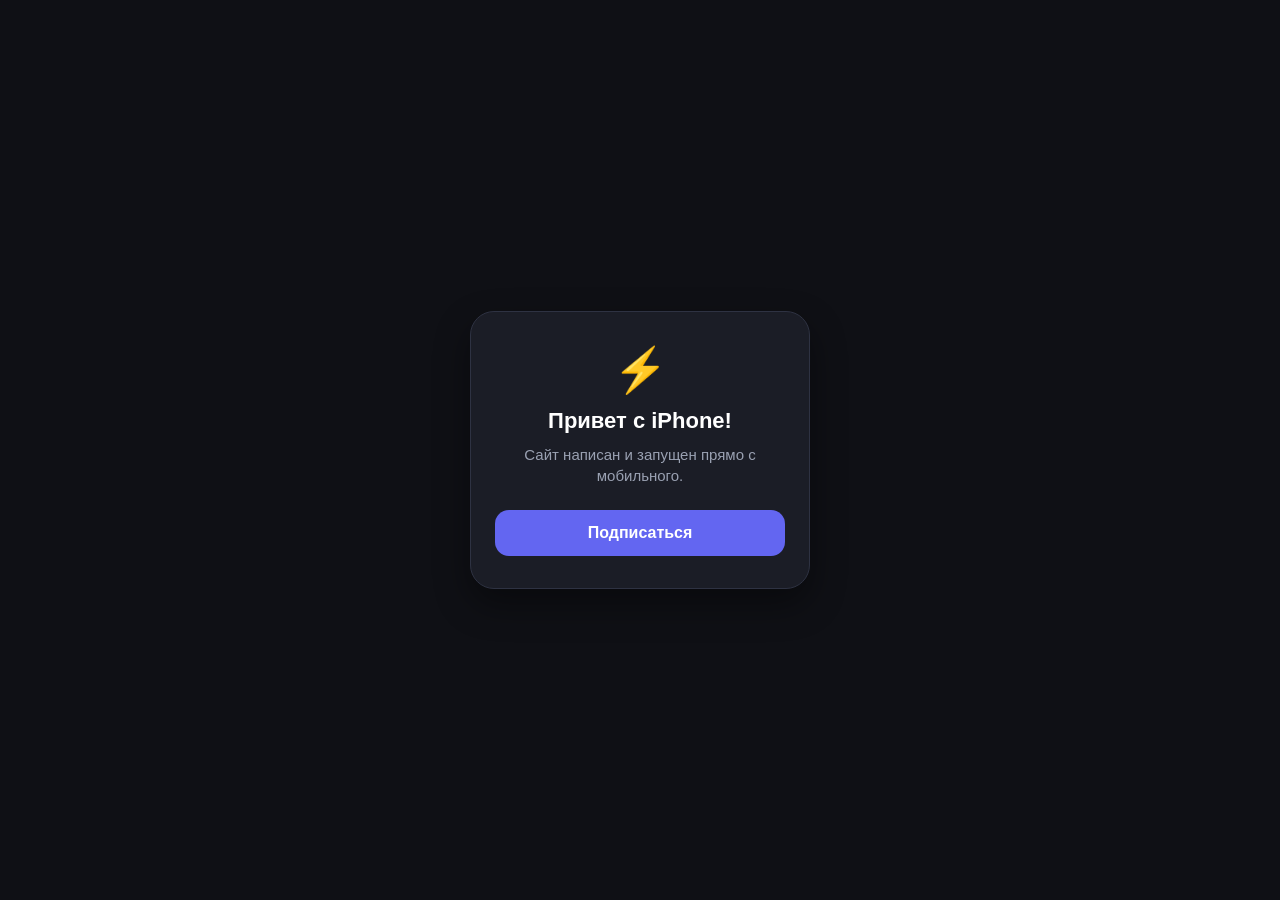
==== index.html @ 73f509ca "Add files via upload" ====
<!DOCTYPE html>
<html lang="ru">
<head>
  <meta charset="UTF-8">
  <meta name="viewport" content="width=device-width, initial-scale=1.0">
  <title>Мой сайт на iOS</title>
  <link rel="stylesheet" href="style.css">
</head>
<body>
  <div class="card">
    <div class="emoji">⚡</div>
    <h1>Привет с iPhone!</h1>
    <p>Сайт написан и запущен прямо с мобильного.</p>
    <a href="#" class="btn">Подписаться</a>
  </div>
</body>
</html>
---- style.css ----
* {
  box-sizing: border-box;
  margin: 0;
  padding: 0;
  font-family: -apple-system, BlinkMacSystemFont, "Segoe UI", Roboto, sans-serif;
}

body {
  background: #0f1015;
  color: #ffffff;
  min-height: 100vh;
  display: flex;
  align-items: center;
  justify-content: center;
  padding: 20px;
}

.card {
  background: #1b1d26;
  border: 1px solid #2e3242;
  border-radius: 24px;
  padding: 32px 24px;
  width: 100%;
  max-width: 340px;
  text-align: center;
  box-shadow: 0 15px 35px rgba(0, 0, 0, 0.4);
}

.emoji {
  font-size: 44px;
  margin-bottom: 12px;
}

h1 {
  font-size: 22px;
  margin-bottom: 10px;
}

p {
  color: #9aa1b2;
  font-size: 15px;
  line-height: 1.4;
  margin-bottom: 24px;
}

.btn {
  display: block;
  background: #6366f1;
  color: #ffffff;
  text-decoration: none;
  font-weight: 600;
  padding: 14px;
  border-radius: 14px;
  transition: opacity 0.2s;
}

.btn:active {
  opacity: 0.8;
}
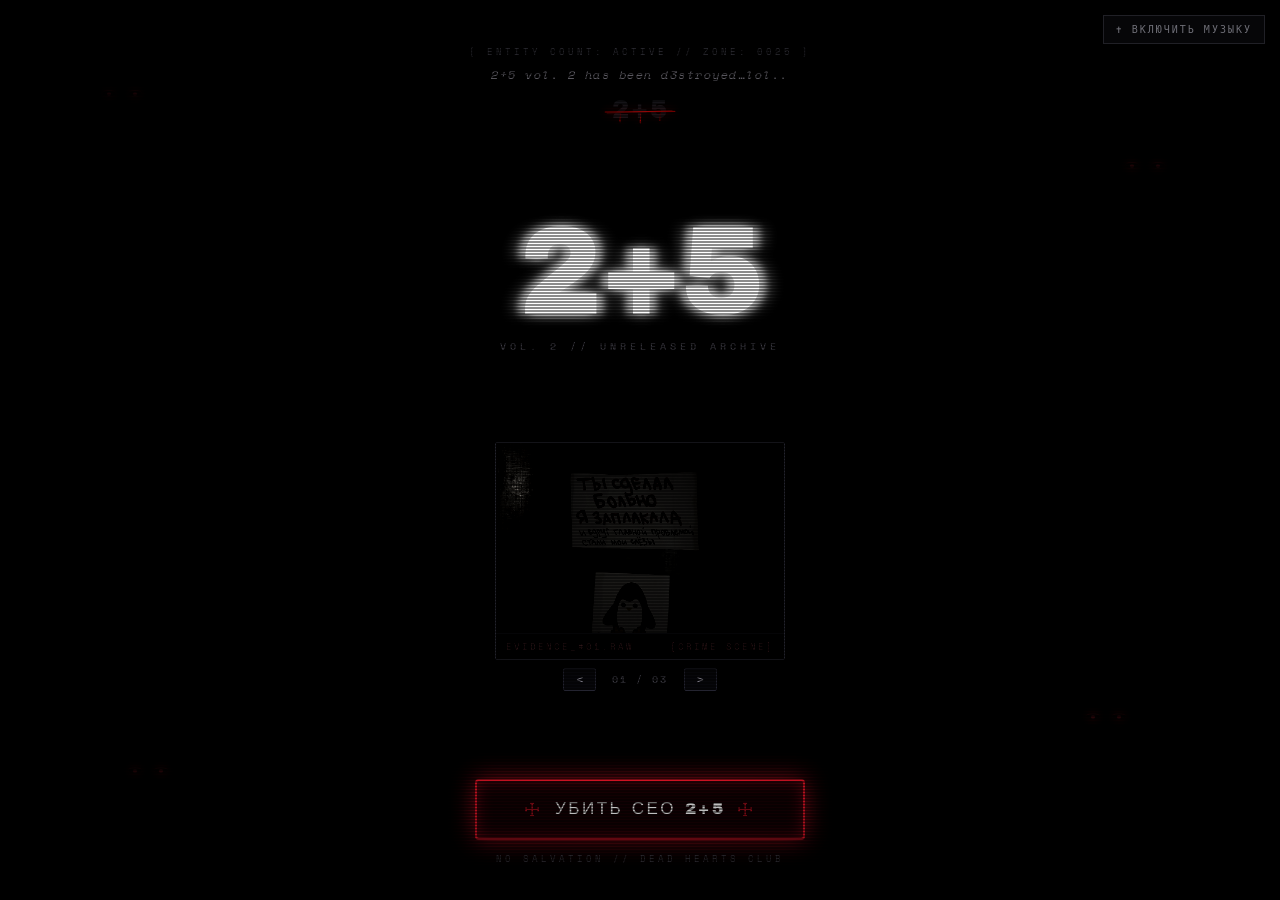
==== commit 209dc629: "Add files via upload" ====
--- a/index.html
+++ b/index.html
@@ -2,16 +2,721 @@
 <html lang="ru">
 <head>
   <meta charset="UTF-8">
-  <meta name="viewport" content="width=device-width, initial-scale=1.0">
-  <title>Мой сайт на iOS</title>
-  <link rel="stylesheet" href="style.css">
+  <meta name="viewport" content="width=device-width, initial-scale=1.0, maximum-scale=1.0, user-scalable=no">
+  <title>2+5 // DESTROYED</title>
+  <link rel="preconnect" href="https://fonts.googleapis.com">
+  <link rel="preconnect" href="https://fonts.gstatic.com" crossorigin>
+  <link href="https://fonts.googleapis.com/css2?family=Archivo+Black&family=Space+Mono:ital,wght@0,400;0,700;1,400&display=swap" rel="stylesheet">
+  
+  <style>
+    * {
+      margin: 0;
+      padding: 0;
+      box-sizing: border-box;
+      -webkit-tap-highlight-color: transparent;
+    }
+
+    html, body {
+      width: 100%;
+      min-height: 100vh;
+      min-height: 100dvh;
+      background-color: #000000 !important;
+      color: #d6d6d6;
+      font-family: 'Space Mono', monospace;
+      overflow-x: hidden;
+      user-select: none;
+      position: relative;
+    }
+
+    /* ЭЛТ полосы и виньетка */
+    .scanlines {
+      position: fixed;
+      inset: 0;
+      background: linear-gradient(rgba(18, 16, 16, 0) 50%, rgba(0, 0, 0, 0.7) 50%);
+      background-size: 100% 3px;
+      z-index: 30;
+      pointer-events: none;
+      opacity: 0.65;
+    }
+
+    .vignette {
+      position: fixed;
+      inset: 0;
+      background: radial-gradient(circle at center, transparent 30%, #000000 95%);
+      z-index: 31;
+      pointer-events: none;
+    }
+
+    /* Глаза */
+    .bg-eyes {
+      position: fixed;
+      inset: 0;
+      pointer-events: none;
+      z-index: 2;
+    }
+
+    .eye-pair {
+      position: absolute;
+      display: flex;
+      gap: 12px;
+      opacity: 0.35;
+      filter: drop-shadow(0 0 5px rgba(255, 0, 0, 0.6));
+    }
+
+    .bg-eye {
+      width: 14px;
+      height: 7px;
+      background: #080808;
+      border-radius: 50%;
+      border-top: 1px solid #7a151b;
+      border-bottom: 1px solid #330b0e;
+      position: relative;
+      display: flex;
+      align-items: center;
+      justify-content: center;
+    }
+
+    .bg-eye::after {
+      content: "";
+      width: 4px;
+      height: 4px;
+      background: #ff2a3b;
+      border-radius: 50%;
+      box-shadow: 0 0 6px #ff2a3b;
+    }
+
+    .eye-tl { top: 10%; left: 8%; animation: eyeBlink 5.5s infinite; }
+    .eye-tr { top: 18%; right: 9%; animation: eyeBlink 7s infinite 1.4s; }
+    .eye-bl { bottom: 14%; left: 10%; animation: eyeBlink 6.2s infinite 2.8s; }
+    .eye-br { bottom: 20%; right: 12%; animation: eyeBlink 8s infinite 0.5s; }
+
+    @keyframes eyeBlink {
+      0%, 93%, 100% { transform: scaleY(1); opacity: 0.35; }
+      95% { transform: scaleY(0.08); opacity: 0.05; }
+      97% { transform: scaleY(1); opacity: 0.35; }
+    }
+
+    /* Пробегающие тени */
+    .entity-corridor {
+      position: fixed;
+      inset: 0;
+      pointer-events: none;
+      z-index: 3;
+      overflow: hidden;
+    }
+
+    .shadow-runner {
+      position: absolute;
+      width: 65px;
+      height: 140px;
+      background: radial-gradient(ellipse at center, rgba(15, 15, 18, 0.9) 0%, rgba(5, 5, 6, 0.5) 60%, transparent 100%);
+      filter: blur(5px) contrast(150%);
+      opacity: 0;
+      transform: skewX(-20deg);
+    }
+
+    .runner-1 {
+      top: 14%;
+      animation: dashAcross 7s infinite cubic-bezier(0.8, 0, 0.2, 1);
+    }
+
+    .runner-2 {
+      bottom: 25%;
+      animation: dashBack 9.5s infinite 3.5s cubic-bezier(0.8, 0, 0.2, 1);
+    }
+
+    @keyframes dashAcross {
+      0% { left: -100px; opacity: 0; }
+      20% { opacity: 0; }
+      24% { left: 20%; opacity: 0.45; filter: blur(6px) drop-shadow(0 0 10px #ff001e); }
+      27% { left: 120%; opacity: 0; }
+      100% { left: 120%; opacity: 0; }
+    }
+
+    @keyframes dashBack {
+      0% { right: -100px; opacity: 0; }
+      35% { opacity: 0; }
+      38% { right: 25%; opacity: 0.4; filter: blur(7px) drop-shadow(0 0 12px #330005); }
+      41% { right: 120%; opacity: 0; }
+      100% { right: 120%; opacity: 0; }
+    }
+
+    /* Основная оболочка */
+    .wrapper {
+      position: relative;
+      z-index: 25;
+      min-height: 100vh;
+      min-height: 100dvh;
+      display: flex;
+      flex-direction: column;
+      justify-content: space-between;
+      align-items: center;
+      padding: 35px 20px 35px;
+      text-align: center;
+      gap: 15px;
+    }
+
+    /* Звук */
+    .audio-tag {
+      position: fixed;
+      top: 15px;
+      right: 15px;
+      z-index: 50;
+      display: flex;
+      align-items: center;
+      gap: 8px;
+      padding: 6px 12px;
+      background: rgba(8, 8, 10, 0.85);
+      border: 1px solid #202026;
+      font-size: 10px;
+      letter-spacing: 2px;
+      color: #6d6d75;
+      cursor: pointer;
+      backdrop-filter: blur(5px);
+    }
+
+    .audio-tag.active {
+      color: #ff2222;
+      border-color: #610e14;
+      box-shadow: 0 0 14px rgba(255, 0, 0, 0.4);
+    }
+
+    /* Верх */
+    .header-box {
+      display: flex;
+      flex-direction: column;
+      align-items: center;
+      gap: 8px;
+      margin-top: 10px;
+    }
+
+    .terminal-line {
+      font-size: 9px;
+      color: #44434d;
+      letter-spacing: 3px;
+      text-transform: uppercase;
+    }
+
+    .destroyed-title {
+      font-size: 12px;
+      color: #8c8994;
+      letter-spacing: 1.5px;
+      font-style: italic;
+    }
+
+    .weeping-box {
+      position: relative;
+      display: inline-block;
+      margin-top: 4px;
+    }
+
+    .weep-text {
+      font-family: 'Archivo Black', sans-serif;
+      font-size: 26px;
+      color: #1a1a1f;
+      letter-spacing: 2px;
+      display: block;
+    }
+
+    .tear-svg {
+      position: absolute;
+      top: 0;
+      left: -15%;
+      width: 130%;
+      height: 120%;
+      pointer-events: none;
+      filter: drop-shadow(0 0 5px rgba(200, 0, 0, 0.6));
+    }
+
+    /* 2+5 по центру */
+    .center-content {
+      display: flex;
+      flex-direction: column;
+      align-items: center;
+      justify-content: center;
+      margin: 10px 0 5px;
+    }
+
+    .blur-stack {
+      position: relative;
+      display: inline-block;
+      animation: darkPulse 4.5s infinite ease-in-out;
+    }
+
+    .blur-stack .layer {
+      font-family: 'Archivo Black', sans-serif;
+      font-size: clamp(65px, 22vw, 125px);
+      line-height: 0.9;
+      letter-spacing: -2px;
+      color: #ffffff;
+      display: block;
+    }
+
+    .blur-stack .layer:not(.main-text) {
+      position: absolute;
+      top: 0;
+      left: 0;
+      width: 100%;
+      height: 100%;
+    }
+
+    .blur-stack .back-2 {
+      transform: translateX(-14px);
+      opacity: 0.25;
+      filter: blur(6px);
+    }
+
+    .blur-stack .back-1 {
+      transform: translateX(-7px);
+      opacity: 0.55;
+      filter: blur(3px);
+    }
+
+    .blur-stack .front-1 {
+      transform: translateX(7px);
+      opacity: 0.55;
+      filter: blur(3px);
+    }
+
+    .blur-stack .front-2 {
+      transform: translateX(14px);
+      opacity: 0.25;
+      filter: blur(6px);
+    }
+
+    .blur-stack .main-text {
+      position: relative;
+      z-index: 2;
+      text-shadow: 0 0 12px rgba(255, 255, 255, 0.85);
+    }
+
+    .sub-whisper {
+      font-size: 10px;
+      letter-spacing: 4px;
+      color: #47454f;
+      margin-top: 10px;
+      text-transform: uppercase;
+    }
+
+    @keyframes darkPulse {
+      0%, 100% { opacity: 1; }
+      30% { opacity: 0.95; }
+      31% { opacity: 0.1; }
+      33% { opacity: 0.85; }
+      34% { opacity: 0.05; }
+      36% { opacity: 1; }
+      75% { opacity: 0.9; }
+      76% { opacity: 0.3; }
+      78% { opacity: 1; }
+    }
+
+    /* ЛИСТАЮЩИЙСЯ СЛАЙДЕР С ФОТОГРАФИЯМИ */
+    .slider-box {
+      width: 100%;
+      max-width: 290px;
+      position: relative;
+      display: flex;
+      flex-direction: column;
+      align-items: center;
+      gap: 8px;
+    }
+
+    .slider-view {
+      width: 100%;
+      aspect-ratio: 4 / 3;
+      background: #09090c;
+      border: 1px solid #24242d;
+      box-shadow: 0 6px 25px rgba(0,0,0,0.9), inset 0 0 20px rgba(0,0,0,0.8);
+      position: relative;
+      overflow: hidden;
+      border-radius: 2px;
+    }
+
+    .slide-item {
+      position: absolute;
+      inset: 0;
+      opacity: 0;
+      transition: opacity 0.5s ease;
+      display: flex;
+      flex-direction: column;
+      justify-content: flex-end;
+      background-size: cover;
+      background-position: center;
+      filter: grayscale(80%) contrast(120%) brightness(85%);
+    }
+
+    .slide-item.active {
+      opacity: 1;
+    }
+
+    /* Заглушки для фото в стиле PSX / darkroom */
+    .slide-1 {
+      background-image: url('pic1.jpg');
+    }
+    .slide-2 {
+      background-image: url('pic2.jpg');
+    }
+    .slide-3 {
+      background-image: url('pic3.jpg');
+    }
+
+
+    .slide-caption {
+      background: rgba(4, 4, 6, 0.85);
+      border-top: 1px solid #1a1a22;
+      padding: 6px 10px;
+      font-size: 9px;
+      letter-spacing: 2px;
+      color: #8c1d28;
+      text-transform: uppercase;
+      display: flex;
+      justify-content: space-between;
+      backdrop-filter: blur(4px);
+    }
+
+    .slider-nav {
+      display: flex;
+      align-items: center;
+      gap: 16px;
+    }
+
+    .nav-btn {
+      background: #09090d;
+      border: 1px solid #262633;
+      color: #9e9ba8;
+      font-family: monospace;
+      padding: 4px 12px;
+      font-size: 11px;
+      cursor: pointer;
+      border-radius: 2px;
+    }
+
+    .nav-btn:active {
+      color: #fff;
+      border-color: #8c1d28;
+    }
+
+    .slide-counter {
+      font-size: 10px;
+      letter-spacing: 2px;
+      color: #55535f;
+    }
+
+    /* ЗАМЕТНАЯ ЯРКАЯ КНОПКА «УБИТЬ СЕО 2+5» */
+    .footer-box {
+      display: flex;
+      flex-direction: column;
+      align-items: center;
+      gap: 12px;
+      width: 100%;
+      margin-top: 5px;
+    }
+
+    .destroy-trigger {
+      background: #170104;
+      border: 2px solid #ff172b;
+      color: #ffffff;
+      font-family: 'Archivo Black', sans-serif;
+      font-size: clamp(14px, 4vw, 17px);
+      letter-spacing: 2.5px;
+      text-transform: uppercase;
+      padding: 18px 24px;
+      display: flex;
+      align-items: center;
+      justify-content: center;
+      gap: 12px;
+      cursor: pointer;
+      outline: none;
+      width: 100%;
+      max-width: 330px;
+      border-radius: 4px;
+      touch-action: manipulation;
+      /* Яркое неоновое кровавое свечение */
+      box-shadow: 
+        0 0 25px rgba(255, 23, 43, 0.75), 
+        inset 0 0 16px rgba(255, 23, 43, 0.45);
+      animation: alertGlow 1.8s infinite ease-in-out;
+      transition: all 0.2s ease;
+    }
+
+    @keyframes alertGlow {
+      0%, 100% {
+        transform: scale(1);
+        border-color: #ff172b;
+        box-shadow: 0 0 22px rgba(255, 23, 43, 0.75), inset 0 0 15px rgba(255, 23, 43, 0.45);
+        text-shadow: 0 0 6px #ffffff;
+      }
+      50% {
+        transform: scale(1.03);
+        border-color: #ff5463;
+        box-shadow: 0 0 35px rgba(255, 23, 43, 1), inset 0 0 25px rgba(255, 23, 43, 0.75);
+        text-shadow: 0 0 12px #ffffff;
+      }
+    }
+
+    .destroy-trigger:active, .destroy-trigger.dead {
+      background: #360207;
+      border-color: #ffffff;
+      color: #ff2222;
+      box-shadow: 0 0 45px rgba(255, 23, 43, 1);
+      transform: scale(0.96);
+    }
+
+    .btn-cross {
+      font-size: 18px;
+      color: #ff172b;
+    }
+
+    .manifesto {
+      font-size: 9px;
+      letter-spacing: 3px;
+      color: #403e47;
+      text-transform: uppercase;
+    }
+
+    .glitch-shake {
+      animation: screenShake 0.4s cubic-bezier(0.36, 0.07, 0.19, 0.97) both;
+    }
+
+    @keyframes screenShake {
+      10%, 90% { transform: translate3d(-4px, 3px, 0); }
+      20%, 80% { transform: translate3d(5px, -4px, 0); }
+      30%, 50%, 70% { transform: translate3d(-7px, 4px, 0); }
+      40%, 60% { transform: translate3d(6px, -3px, 0); }
+    }
+  </style>
 </head>
-<body>
-  <div class="card">
-    <div class="emoji">⚡</div>
-    <h1>Привет с iPhone!</h1>
-    <p>Сайт написан и запущен прямо с мобильного.</p>
-    <a href="#" class="btn">Подписаться</a>
+<body id="screen">
+  <div class="scanlines"></div>
+  <div class="vignette"></div>
+
+  <div class="bg-eyes">
+    <div class="eye-pair eye-tl">
+      <div class="bg-eye"></div>
+      <div class="bg-eye"></div>
+    </div>
+    <div class="eye-pair eye-tr">
+      <div class="bg-eye"></div>
+      <div class="bg-eye"></div>
+    </div>
+    <div class="eye-pair eye-bl">
+      <div class="bg-eye"></div>
+      <div class="bg-eye"></div>
+    </div>
+    <div class="eye-pair eye-br">
+      <div class="bg-eye"></div>
+      <div class="bg-eye"></div>
+    </div>
   </div>
+
+  <div class="entity-corridor">
+    <div class="shadow-runner runner-1"></div>
+    <div class="shadow-runner runner-2"></div>
+  </div>
+
+  <div class="audio-tag" id="soundBtn">
+    <span>✝</span>
+    <span class="audio-status">ВКЛЮЧИТЬ МУЗЫКУ</span>
+  </div>
+
+  <audio id="player" loop preload="auto">
+    <source src="track.mp3" type="audio/mpeg">
+  </audio>
+
+  <div class="wrapper">
+    <div class="header-box">
+      <div class="terminal-line">[ entity count: active // zone: 0025 ]</div>
+      <div class="destroyed-title">2+5 vol. 2 has been d3stroyed…lol..</div>
+      
+      <div class="weeping-box">
+        <span class="weep-text">2+5</span>
+        <svg class="tear-svg" viewBox="0 0 160 50">
+          <line x1="5" y1="26" x2="155" y2="24" stroke="#8b0000" stroke-width="3" stroke-linecap="round"/>
+          <line x1="8" y1="28" x2="150" y2="22" stroke="#ff1a1a" stroke-width="1.2" opacity="0.8"/>
+          <path d="M 38 26 Q 36 38 35 44 Q 35 48 37 48 Q 39 48 38 42 Z" fill="#8b0000"/>
+          <path d="M 82 25 Q 80 40 79 47 Q 79 50 81 50 Q 83 50 82 43 Z" fill="#b30000"/>
+          <path d="M 124 24 Q 122 35 121 42 Q 121 45 123 45 Q 125 45 124 38 Z" fill="#660000"/>
+        </svg>
+      </div>
+    </div>
+
+    <div class="center-content">
+      <div class="blur-stack">
+        <span class="layer back-2">2+5</span>
+        <span class="layer back-1">2+5</span>
+        <span class="layer main-text">2+5</span>
+        <span class="layer front-1">2+5</span>
+        <span class="layer front-2">2+5</span>
+      </div>
+      <div class="sub-whisper">vol. 2 // unreleased archive</div>
+    </div>
+
+    <!-- ЛИСТАЮЩИЕСЯ ФОТОГРАФИИ-ВЕЩДОКИ -->
+    <div class="slider-box">
+      <div class="slider-view" id="sliderView">
+        <div class="slide-item slide-1 active">
+          <div class="slide-caption">
+            <span>evidence_#01.raw</span>
+            <span>[CRIME SCENE]</span>
+          </div>
+        </div>
+        <div class="slide-item slide-2">
+          <div class="slide-caption">
+            <span>evidence_#02.raw</span>
+            <span>[CORRUPTED]</span>
+          </div>
+        </div>
+        <div class="slide-item slide-3">
+          <div class="slide-caption">
+            <span>evidence_#03.raw</span>
+            <span>[MORGUE SECTOR]</span>
+          </div>
+        </div>
+      </div>
+
+      <div class="slider-nav">
+        <button class="nav-btn" id="prevSlide">&lt;</button>
+        <span class="slide-counter" id="slideIndicator">01 / 03</span>
+        <button class="nav-btn" id="nextSlide">&gt;</button>
+      </div>
+    </div>
+
+    <!-- ЯРКАЯ КНОПКА «УБИТЬ СЕО 2+5» -->
+    <div class="footer-box">
+      <button class="destroy-trigger" id="killTrigger" type="button">
+        <span class="btn-cross">☩</span>
+        <span class="btn-label">убить сео 2+5</span>
+        <span class="btn-cross">☩</span>
+      </button>
+      <div class="manifesto">no salvation // dead hearts club</div>
+    </div>
+  </div>
+
+  <script>
+    // Процедурный крик и помехи
+    function playScreechDeath() {
+      try {
+        const ctx = new (window.AudioContext || window.webkitAudioContext)();
+        const bufferSize = ctx.sampleRate * 0.45;
+        const buffer = ctx.createBuffer(1, bufferSize, ctx.sampleRate);
+        const data = buffer.getChannelData(0);
+        for (let i = 0; i < bufferSize; i++) {
+          data[i] = Math.random() * 2 - 1;
+        }
+
+        const noise = ctx.createBufferSource();
+        noise.buffer = buffer;
+
+        const filter = ctx.createBiquadFilter();
+        filter.type = 'bandpass';
+        filter.frequency.setValueAtTime(800, ctx.currentTime);
+        filter.frequency.exponentialRampToValueAtTime(3200, ctx.currentTime + 0.25);
+        filter.Q.value = 4;
+
+        const noiseGain = ctx.createGain();
+        noiseGain.gain.setValueAtTime(0.7, ctx.currentTime);
+        noiseGain.gain.exponentialRampToValueAtTime(0.01, ctx.currentTime + 0.45);
+
+        noise.connect(filter);
+        filter.connect(noiseGain);
+        noiseGain.connect(ctx.destination);
+        noise.start();
+
+        const osc = ctx.createOscillator();
+        const oscGain = ctx.createGain();
+        osc.type = 'sawtooth';
+        osc.frequency.setValueAtTime(220, ctx.currentTime);
+        osc.frequency.linearRampToValueAtTime(880, ctx.currentTime + 0.08);
+        osc.frequency.exponentialRampToValueAtTime(70, ctx.currentTime + 0.45);
+
+        oscGain.gain.setValueAtTime(0.6, ctx.currentTime);
+        oscGain.gain.exponentialRampToValueAtTime(0.01, ctx.currentTime + 0.45);
+
+        osc.connect(oscGain);
+        oscGain.connect(ctx.destination);
+        osc.start();
+        osc.stop(ctx.currentTime + 0.45);
+      } catch (e) {}
+    }
+
+    // Аудио плеер
+    const soundBtn = document.getElementById('soundBtn');
+    const player = document.getElementById('player');
+    const audioStatus = soundBtn.querySelector('.audio-status');
+    let soundActive = false;
+
+    soundBtn.addEventListener('click', () => {
+      if (!soundActive) {
+        player.play().then(() => {
+          soundActive = true;
+          audioStatus.textContent = 'SOUND: HUZZY B';
+          soundBtn.classList.add('active');
+        }).catch(() => {
+          audioStatus.textContent = 'TRACK.MP3 NOT FOUND';
+        });
+      } else {
+        player.pause();
+        soundActive = false;
+        audioStatus.textContent = 'SOUND: MUTED';
+        soundBtn.classList.remove('active');
+      }
+    });
+
+    // Логика слайдера фото
+    const slides = document.querySelectorAll('.slide-item');
+    const indicator = document.getElementById('slideIndicator');
+    let currentSlide = 0;
+
+    function showSlide(index) {
+      slides.forEach((s, idx) => {
+        s.classList.toggle('active', idx === index);
+      });
+      indicator.textContent = `0${index + 1} / 0${slides.length}`;
+    }
+
+    document.getElementById('nextSlide').addEventListener('click', () => {
+      currentSlide = (currentSlide + 1) % slides.length;
+      showSlide(currentSlide);
+    });
+
+    document.getElementById('prevSlide').addEventListener('click', () => {
+      currentSlide = (currentSlide - 1 + slides.length) % slides.length;
+      showSlide(currentSlide);
+    });
+
+    // Свайп пальцем по экрану для перелистывания фото на iPhone
+    let touchStartX = 0;
+    const sliderView = document.getElementById('sliderView');
+
+    sliderView.addEventListener('touchstart', (e) => {
+      touchStartX = e.touches[0].clientX;
+    }, { passive: true });
+
+    sliderView.addEventListener('touchend', (e) => {
+      const touchEndX = e.changedTouches[0].clientX;
+      if (touchStartX - touchEndX > 40) {
+        currentSlide = (currentSlide + 1) % slides.length;
+        showSlide(currentSlide);
+      } else if (touchEndX - touchStartX > 40) {
+        currentSlide = (currentSlide - 1 + slides.length) % slides.length;
+        showSlide(currentSlide);
+      }
+    });
+
+    // Клик по кнопке «убить сео»
+    const killBtn = document.getElementById('killTrigger');
+    const screen = document.getElementById('screen');
+
+    killBtn.addEventListener('click', () => {
+      playScreechDeath();
+      screen.classList.add('glitch-shake');
+      killBtn.classList.add('dead');
+      killBtn.querySelector('.btn-label').textContent = 'ликвидирован...';
+
+      setTimeout(() => {
+        window.location.href = 'morgue.html';
+      }, 650);
+    });
+  </script>
 </body>
 </html>
